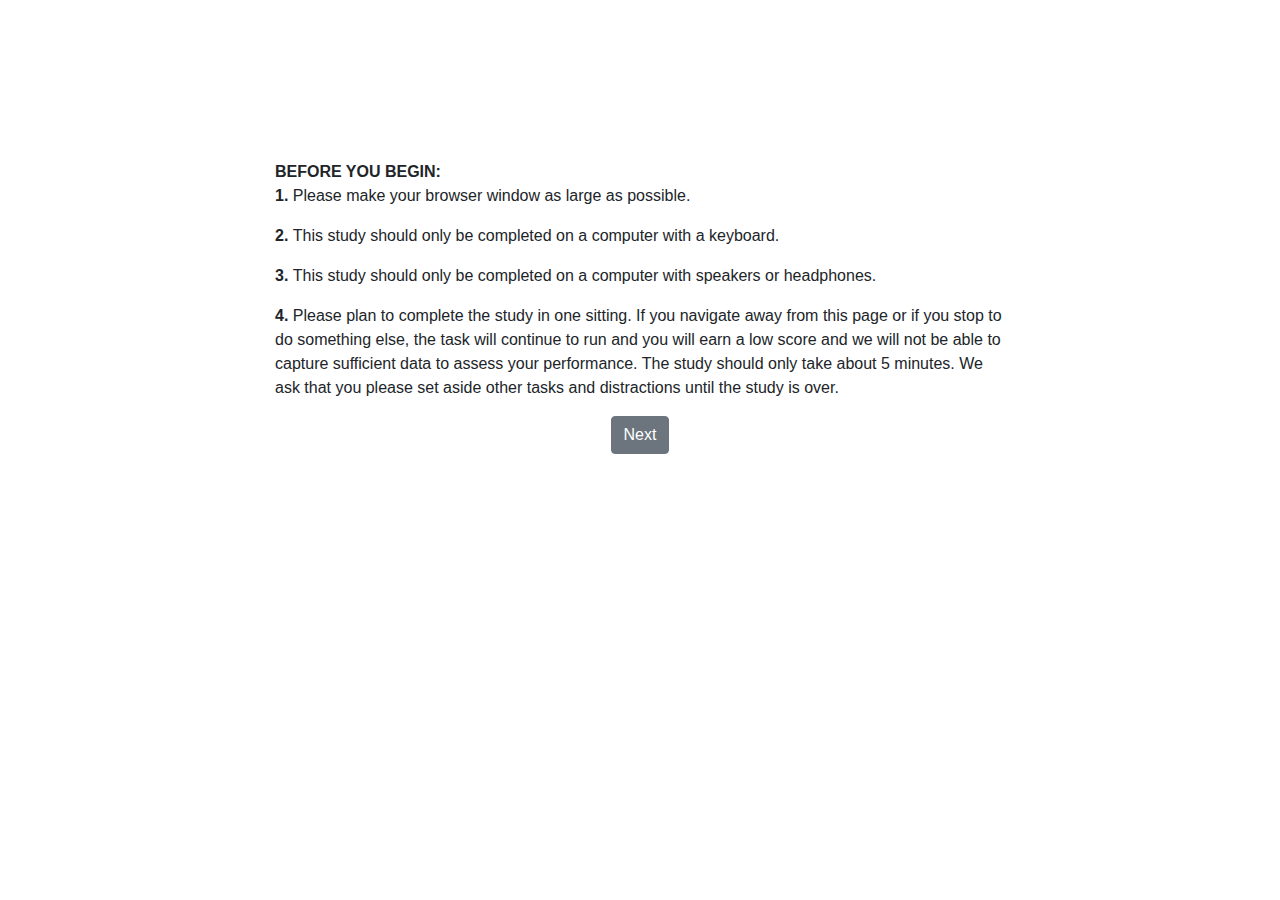
==== instructions.html @ 74790f19 "initial file upload" ====
<!DOCTYPE html>
<html lang="en">
  <head>
    <meta charset="UTF-8" />
    <meta name="viewport" content="width=device-width, initial-scale=1.0" />
    <link
      rel="stylesheet"
      href="https://maxcdn.bootstrapcdn.com/bootstrap/4.0.0/css/bootstrap.min.css"
      integrity="sha384-Gn5384xqQ1aoWXA+058RXPxPg6fy4IWvTNh0E263XmFcJlSAwiGgFAW/dAiS6JXm"
      crossorigin="anonymous"
    />
    <link rel="stylesheet" type="text/css" href="./assets/css/style.css" />
    <script type="text/javascript" src="./assets/js/app.js"></script>
    <title>Understanding the Decision to Use Deadly Force</title>
  </head>
  <body>
    <div class="container">
      <div id="instructions" class="row justify-content-center">
        <div id="second-study" class="col-8 invisible">
          <p>
            Welcome back! This is the second &#40and final&#41 session of the study
            you previously completed. We recommend you complete the study in the
            same location and time as the first study. So that we can match your
            data, you will also need the list of cards you selected during the
            first session.
          </p>
        </div>
        <div id="instructions-one" class="col-8 invisible">
          <p>
            <b class="font-weight-bold" style="display: block"
              >BEFORE YOU BEGIN:
            </b>
            <b class="font-weight-bold">1. </b>
            Please make your browser window as large as possible.
          </p>
          <p>
            <b class="font-weight-bold">2. </b>
            This study should only be completed on a computer with a keyboard.
          </p>
          <p>
            <b class="font-weight-bold">3. </b>
            This study should only be completed on a computer with speakers or headphones.
          </p>
          <p>
            <b class="font-weight-bold">4. </b>
            Please plan to complete the study in one sitting. If you navigate
            away from this page or if you stop to do something else, the task
            will continue to run and you will earn a low score and we will not
            be able to capture sufficient data to assess your performance. The
            study should only take about 5 minutes. We ask that you please set
            aside other tasks and distractions until the study is over.
          </p>
        </div>
        <div id="instructions-two" class="invisible col-8">
          <p>
            <b class="font-weight-bold" style="display: block"
              >INSTRUCTIONS:
            </b>
            In this experiment, you will be presented with images of male
            targets. Your job is to decide whether the target is armed or
            unarmed.
          </p>
          <p class="text-center">
            If the target is ARMED press the “j” key on your keyboard.
          </p>
          <p class="text-center">
            If the target is UNARMED press the “l” key on your keyboard.
          </p>
          <p>
            Please respond as quickly and accurately as you can on each trial.
            Your response and reaction time will be recorded.
          </p>
          <p>
            You will also hear a number played during each trial.
          </p>
          <p id="high-load" style="display: none">
            You will be prompted to answer if the number you hear is higher or lower than the previous trial's number.
          </p>
        </div>
        <div id="instructions-three" class="invisible col-8">
          <p>
            <b class="font-weight-bold" style="display: block">SCORE: </b>
            You will earn points and lose points depending on your responses. At
            the end of each trial, you will receive feedback and points. You
            will also see a running tally of your score.
          </p>
        </div>
      </div>
      <div class="row justify-content-center">
        <button
          type="button"
          id="instructions-button"
          class="btn btn-secondary"
        >
          Next
        </button>
      </div>
    </div>
  </body>
</html>
---- assets/css/style.css ----
html {
    position: relative;
    min-height: 100%;
  }
  
  body {
    padding-bottom: 5rem;
    padding-top: 5rem;
  }
  
  #instructions {
    padding-top: 5rem;
  }
  
  #debrief {
    padding-top: 5rem;
  }
  
  .form-check {
    margin-bottom: 2rem;
  }
  
  .btn-outline-dark.focus,
  .btn-outline-dark:focus {
    box-shadow: none;
  }
  
  .btn-outline-dark:hover {
    color: #343a40;
    background-color: transparent;
  }
  
  .radio-card {
    width: 100px;
    height: 152.859px;
  }
  
  [type=radio].btn-check { 
    position: absolute;
    opacity: 0;
    width: 0;
    height: 0;
  }
  
  input[type=radio]:checked + label>img {
    border: 1px solid #fff;
    box-shadow: 0 0 3px 3px blue;
  }
  
  .visible {
    display: block;
  }
  .invisible {
    display: none;
  }
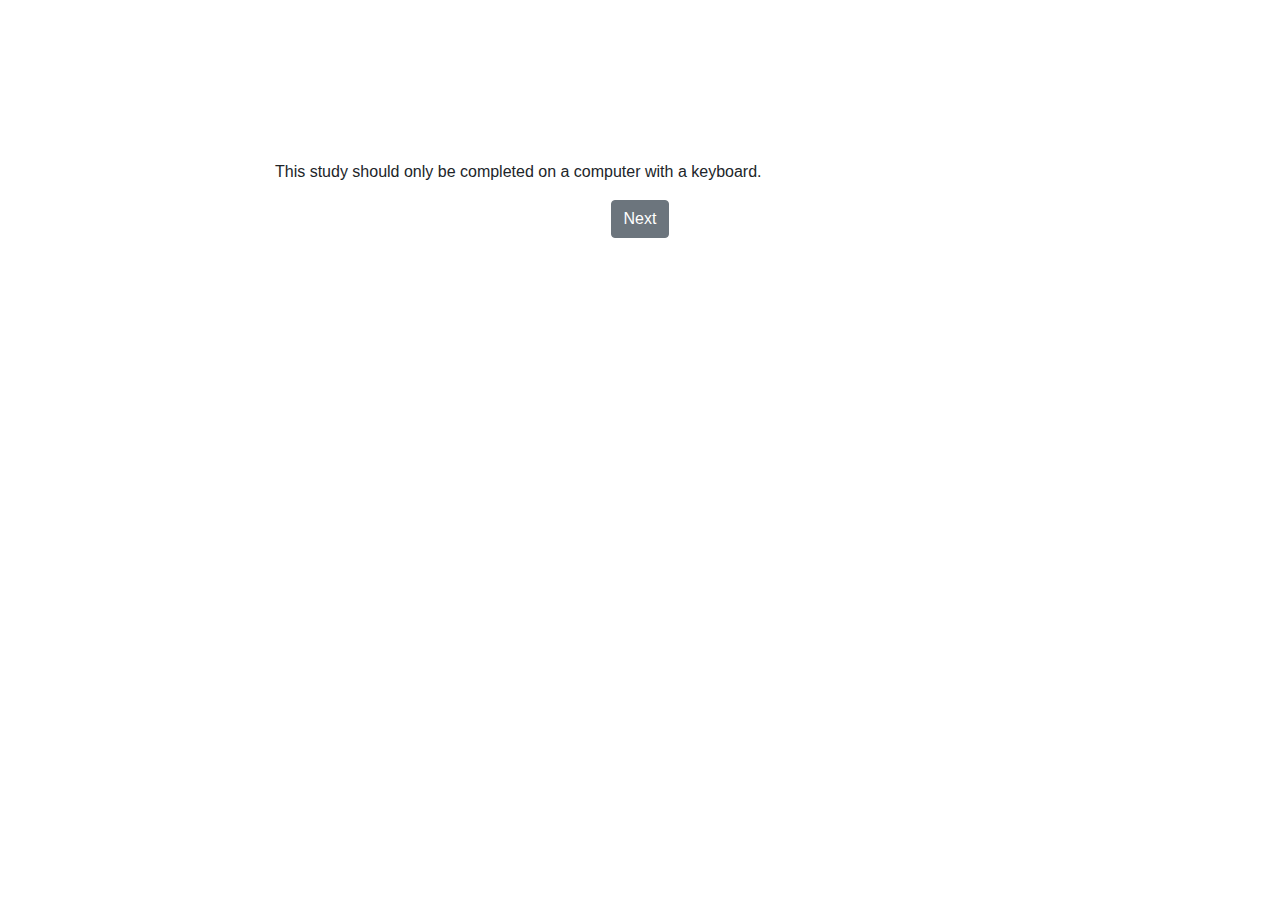
==== commit c7fb1080: "revised to be one session" ====
--- a/instructions.html
+++ b/instructions.html
@@ -16,50 +16,34 @@
   <body>
     <div class="container">
       <div id="instructions" class="row justify-content-center">
-        <div id="second-study" class="col-8 invisible">
+        <div id="instructions-one" class="col-8">
           <p>
-            Welcome back! This is the second &#40and final&#41 session of the study
-            you previously completed. We recommend you complete the study in the
-            same location and time as the first study. So that we can match your
-            data, you will also need the list of cards you selected during the
-            first session.
+            This study should only be completed on a computer with a keyboard.
           </p>
         </div>
-        <div id="instructions-one" class="col-8 invisible">
+        <div id="instructions-two" class="invisible col-8">
           <p>
-            <b class="font-weight-bold" style="display: block"
-              >BEFORE YOU BEGIN:
-            </b>
-            <b class="font-weight-bold">1. </b>
-            Please make your browser window as large as possible.
-          </p>
-          <p>
-            <b class="font-weight-bold">2. </b>
-            This study should only be completed on a computer with a keyboard.
-          </p>
-          <p>
-            <b class="font-weight-bold">3. </b>
-            This study should only be completed on a computer with speakers or headphones.
-          </p>
-          <p>
-            <b class="font-weight-bold">4. </b>
             Please plan to complete the study in one sitting. If you navigate
             away from this page or if you stop to do something else, the task
             will continue to run and you will earn a low score and we will not
             be able to capture sufficient data to assess your performance. The
-            study should only take about 5 minutes. We ask that you please set
+            study should only take about 10 minutes. We ask that you please set
             aside other tasks and distractions until the study is over.
           </p>
         </div>
-        <div id="instructions-two" class="invisible col-8">
+        <div id="instructions-three" class="invisible col-8">
           <p>
-            <b class="font-weight-bold" style="display: block"
-              >INSTRUCTIONS:
-            </b>
-            In this experiment, you will be presented with images of male
-            targets. Your job is to decide whether the target is armed or
-            unarmed.
+            Please make sure your volume is on, because you will have to hear
+            the instructions.
           </p>
+        </div>
+        <div id="instructions-four" class="invisible col-8">
+          <p>
+            At this time, please maximize your browser window to make the window
+            as large as possible.
+          </p>
+        </div>
+        <div id="instructions-five" class="invisible col-8">
           <p class="text-center">
             If the target is ARMED press the “j” key on your keyboard.
           </p>
@@ -70,19 +54,14 @@
             Please respond as quickly and accurately as you can on each trial.
             Your response and reaction time will be recorded.
           </p>
-          <p>
-            You will also hear a number played during each trial.
+          <p>On each trial, you will also hear a number played during each trial.</p>
+          <p id="low-load" style="display: none">
+            You will be prompted to answer if the number you hear is higher or
+            lower than the number 5.
           </p>
           <p id="high-load" style="display: none">
-            You will be prompted to answer if the number you hear is higher or lower than the previous trial's number.
-          </p>
-        </div>
-        <div id="instructions-three" class="invisible col-8">
-          <p>
-            <b class="font-weight-bold" style="display: block">SCORE: </b>
-            You will earn points and lose points depending on your responses. At
-            the end of each trial, you will receive feedback and points. You
-            will also see a running tally of your score.
+            You will be prompted to answer if the number you hear is higher or
+            lower than the number you heard on the previous trial.
           </p>
         </div>
       </div>
@@ -97,4 +76,4 @@
       </div>
     </div>
   </body>
-</html>+</html>
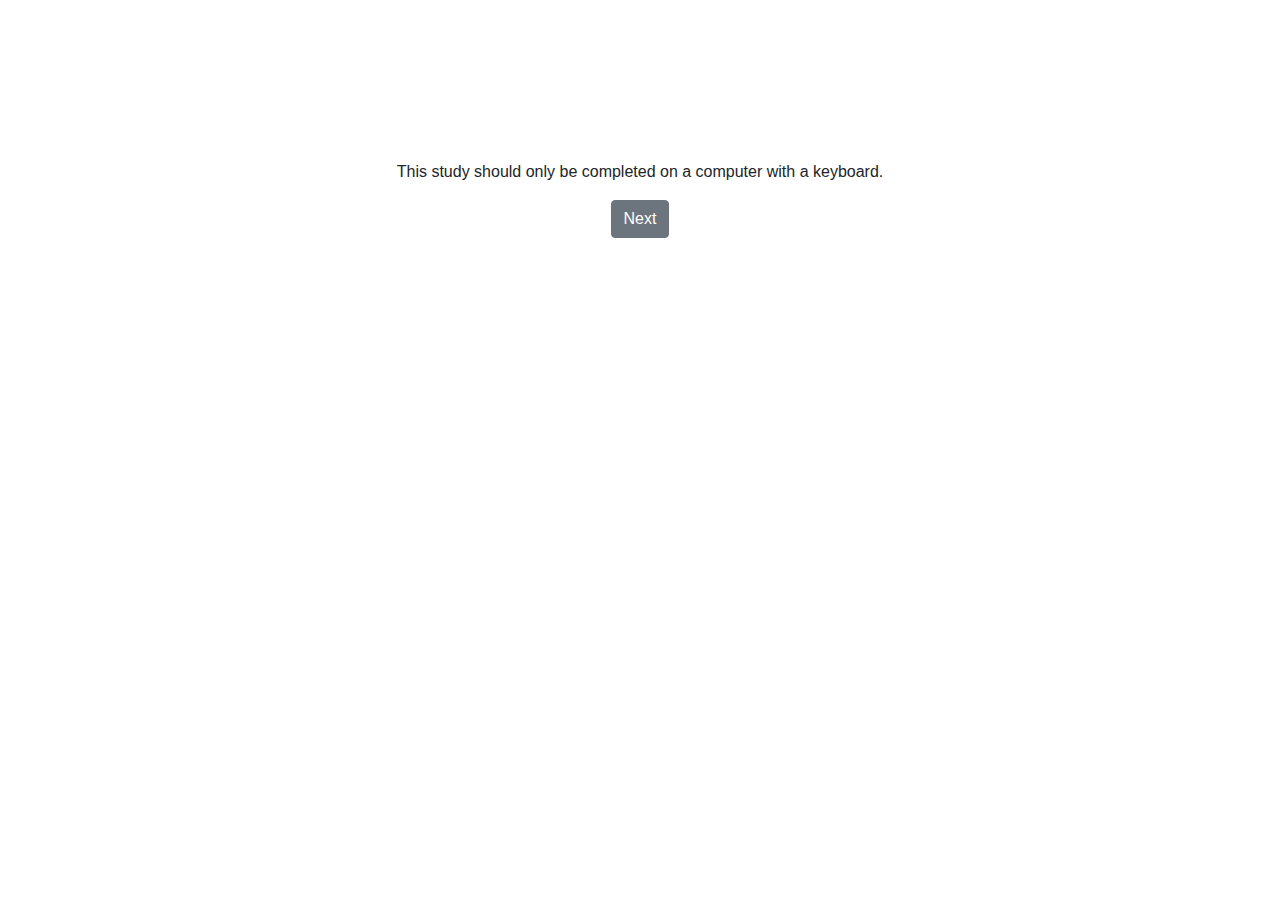
==== commit f1bb89e1: "ui changes and reaction time addition" ====
--- a/instructions.html
+++ b/instructions.html
@@ -17,28 +17,28 @@
     <div class="container">
       <div id="instructions" class="row justify-content-center">
         <div id="instructions-one" class="col-8">
-          <p>
+          <p class="text-center">
             This study should only be completed on a computer with a keyboard.
           </p>
         </div>
         <div id="instructions-two" class="invisible col-8">
-          <p>
+          <p class="text-center">
             Please plan to complete the study in one sitting. If you navigate
             away from this page or if you stop to do something else, the task
             will continue to run and you will earn a low score and we will not
             be able to capture sufficient data to assess your performance. The
-            study should only take about 10 minutes. We ask that you please set
+            study should only take about 20 minutes. We ask that you please set
             aside other tasks and distractions until the study is over.
           </p>
         </div>
         <div id="instructions-three" class="invisible col-8">
-          <p>
+          <p class="text-center">
             Please make sure your volume is on, because you will have to hear
             the instructions.
           </p>
         </div>
         <div id="instructions-four" class="invisible col-8">
-          <p>
+          <p class="text-center">
             At this time, please maximize your browser window to make the window
             as large as possible.
           </p>
@@ -48,20 +48,35 @@
             If the target is ARMED press the “j” key on your keyboard.
           </p>
           <p class="text-center">
-            If the target is UNARMED press the “l” key on your keyboard.
+            If the target is UNARMED press the “f” key on your keyboard.
           </p>
-          <p>
+          <p class="text-center">
             Please respond as quickly and accurately as you can on each trial.
             Your response and reaction time will be recorded.
           </p>
-          <p>On each trial, you will also hear a number played during each trial.</p>
-          <p id="low-load" style="display: none">
-            You will be prompted to answer if the number you hear is higher or
-            lower than the number 5.
+          <p class="text-center">
+            On each trial, you will also hear a number played during each trial.
           </p>
-          <p id="high-load" style="display: none">
-            You will be prompted to answer if the number you hear is higher or
-            lower than the number you heard on the previous trial.
+          <p id="low-load" class="text-center" style="display: none">
+            You will be prompted to answer if the number you hear is numerically
+            higher or lower than the number 5.
+          </p>
+          <p id="high-load" class="text-center" style="display: none">
+            You will be prompted to answer if the number you hear is numerically
+            higher or lower than the number you heard on the previous trial.
+          </p>
+        </div>
+        <div id="instructions-six" class="invisible col-8">
+          <p class="text-center">
+            In this experiment we are measuring your reaction time and accuracy
+            to the shoot/don't shoot decisions you make. For that reason, we ask
+            that you rest your index fingers on the F and J keys at the start of
+            each trial.
+          </p>
+          <p class="text-center">
+            You can input your response to the number judgment task however is
+            most comfortable for you, but we want to make sure to get the
+            cleanest measure of response time as possible.
           </p>
         </div>
       </div>
